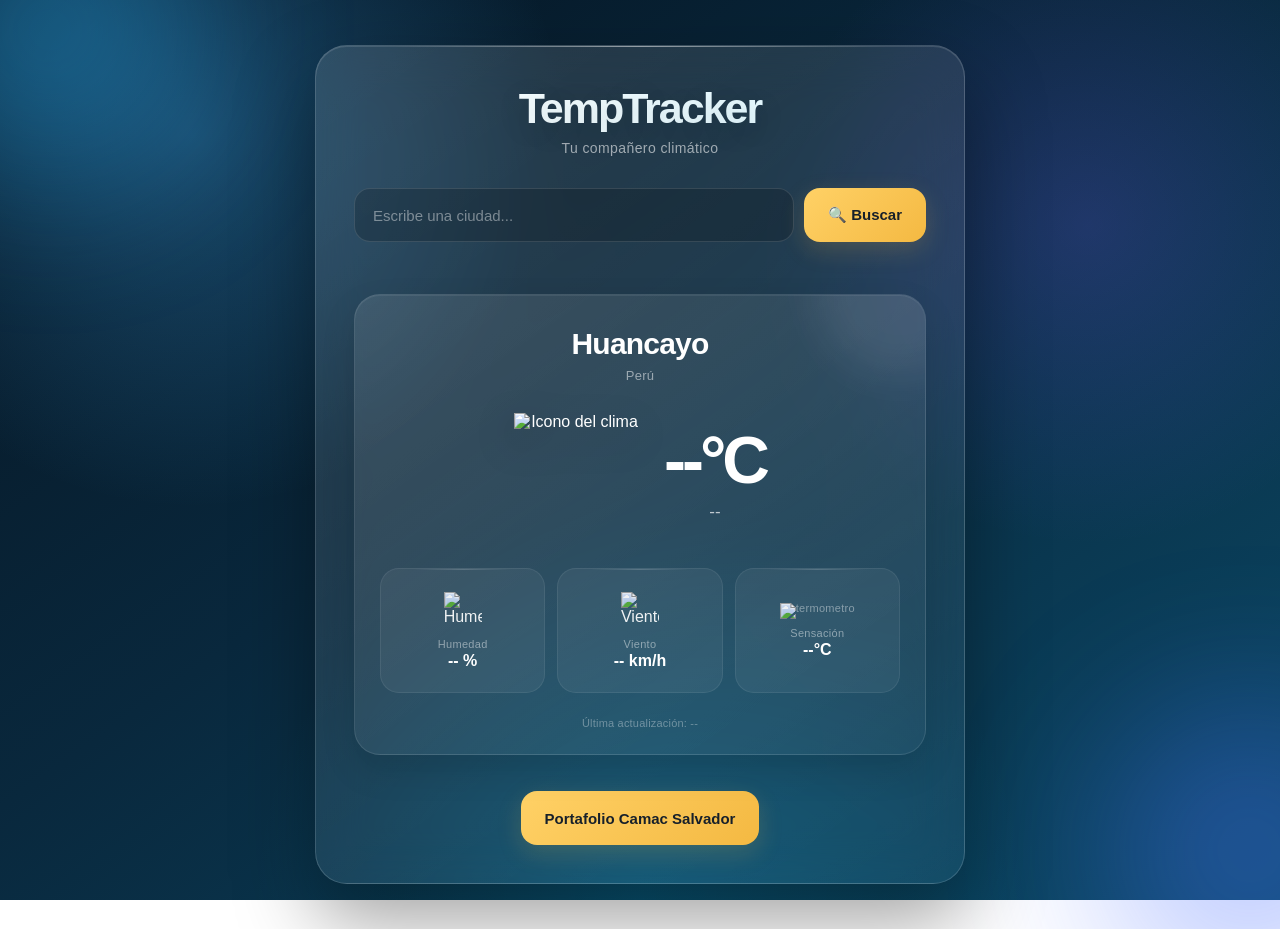
==== intel.html @ 25bdf36c "datos" ====
<!DOCTYPE html>
<html lang="es">
<head>
    <meta charset="UTF-8">
    <meta name="viewport" content="width=device-width, initial-scale=1.0">

    <title>clima</title>

    <link rel="stylesheet" href="estilos.css">
</head>

<body>

    <div class="contenedor">

        <h1>TempTracker</h1>
        <p class="subtitulo">Tu compañero climático</p>

        <div class="buscador">
            <input
                type="text"
                id="input-ciudad"
                placeholder="Escribe una ciudad..."
                autocomplete="off"
            >

            <button id="btn-buscar">
                🔍 Buscar
            </button>
        </div>

        <p id="mensaje" class="mensaje"></p>

        <div class="clima-info" id="clima-info">

            <div class="ubicacion">
                <h2 id="ciudad">Huancayo</h2>
                <p id="pais">Perú</p>
            </div>

            <div class="clima-principal">

                <img
                    id="icono-clima"
                    src=""
                    alt="Icono del clima"
                >

                <div>
                    <p id="temperatura" class="temperatura">--°C</p>
                    <p id="condicion" class="condicion">--</p>
                </div>

            </div>

            <div class="datos-clima">

                <div class="dato">
                    <img src="/imagenes/humedad.png" alt="Humedad">
                    <div>
                        <span>Humedad</span>
                        <strong id="humedad">-- %</strong>
                    </div>
                </div>

                <div class="dato">
                    <img src="/imagenes/viento.png" alt="Viento">
                    <div>
                        <span>Viento</span>
                        <strong id="viento">-- km/h</strong>
                    </div>
                </div>

                <div class="dato">
                    <span class="emoji-dato"><img src="/imagenes/termometro.png" alt="termometro"></span>
                    <div>
                        <span>Sensación</span>
                        <strong id="sensacion">--°C</strong>
                    </div>
                </div>

            </div>

            <p class="actualizacion">
                Última actualización:
                <span id="hora">--</span>
            </p>

        </div>
            <br>
            <br>

            <button onclick="window.location.href='portafolio-trujillo/Trujillo.html'">
                Portafolio Camac Salvador
            </button>
---- estilos.css ----
* {
    margin: 0;
    padding: 0;
    box-sizing: border-box;
}

html {
    min-height: 100%;
}

body {
    min-height: 100vh;

    font-family: "Inter", Arial, sans-serif;

    display: flex;
    justify-content: center;
    align-items: flex-start;

    padding: 45px 20px;

    color: #ffffff;

    overflow-x: hidden;

    /* Cielo nocturno */
    background:
        radial-gradient(
            circle at 15% 15%,
            rgba(69, 180, 255, 0.30),
            transparent 28%
        ),
        radial-gradient(
            circle at 85% 25%,
            rgba(122, 92, 255, 0.20),
            transparent 25%
        ),
        radial-gradient(
            circle at 50% 100%,
            rgba(0, 196, 255, 0.18),
            transparent 35%
        ),
        linear-gradient(
            145deg,
            #061421 0%,
            #09283d 45%,
            #0b4966 100%
        );

    background-attachment: fixed;
}


/* =========================================================
   LUCES DECORATIVAS
========================================================= */

body::before,
body::after {
    content: "";

    position: fixed;

    width: 300px;
    height: 300px;

    border-radius: 50%;

    pointer-events: none;

    filter: blur(80px);

    opacity: 0.35;

    z-index: -1;
}

body::before {
    top: -120px;
    left: -100px;

    background: #27b8ff;
}

body::after {
    right: -120px;
    bottom: -100px;

    background: #4b70ff;
}


/* =========================================================
   CONTENEDOR
========================================================= */

.contenedor {
    position: relative;

    width: 100%;
    max-width: 650px;

    padding: 38px;

    background:
        linear-gradient(
            145deg,
            rgba(255, 255, 255, 0.13),
            rgba(255, 255, 255, 0.045)
        );

    border: 1px solid rgba(255, 255, 255, 0.16);

    border-radius: 32px;

    box-shadow:
        0 35px 80px rgba(0, 0, 0, 0.38),
        inset 0 1px 0 rgba(255, 255, 255, 0.12);

    backdrop-filter: blur(25px);
    -webkit-backdrop-filter: blur(25px);

    text-align: center;

    overflow: hidden;

    animation: aparecer 0.7s ease;
}


/* brillo superior */

.contenedor::before {
    content: "";

    position: absolute;

    top: 0;
    left: 12%;

    width: 76%;
    height: 1px;

    background: linear-gradient(
        90deg,
        transparent,
        rgba(255,255,255,0.45),
        transparent
    );
}


/* =========================================================
   TITULO
========================================================= */

h1 {
    position: relative;

    font-size: 43px;

    font-weight: 800;

    letter-spacing: -2px;

    margin-bottom: 7px;

    background: linear-gradient(
        120deg,
        #ffffff,
        #d9f6ff
    );

    -webkit-background-clip: text;
    background-clip: text;

    color: transparent;

    text-shadow:
        0 8px 30px rgba(0, 0, 0, 0.15);
}

.subtitulo {
    margin-bottom: 32px;

    font-size: 14px;

    font-weight: 400;

    letter-spacing: 0.4px;

    color: rgba(255,255,255,0.58);
}


/* =========================================================
   BUSCADOR
========================================================= */

.buscador {
    display: flex;

    width: 100%;

    gap: 10px;

    margin-bottom: 18px;
}

input {
    flex: 1;

    min-width: 0;

    height: 54px;

    padding: 0 18px;

    border: 1px solid rgba(255,255,255,0.12);

    outline: none;

    border-radius: 16px;

    background: rgba(0, 0, 0, 0.18);

    color: #ffffff;

    font-family: inherit;

    font-size: 15px;

    transition:
        0.25s ease;
}

input::placeholder {
    color: rgba(255,255,255,0.42);
}

input:focus {
    border-color: rgba(91, 207, 255, 0.7);

    background: rgba(0, 0, 0, 0.25);

    box-shadow:
        0 0 0 4px rgba(56,189,248,0.10),
        0 8px 25px rgba(0,0,0,0.12);
}


/* =========================================================
   BOTON
========================================================= */

button {
    height: 54px;

    padding: 0 24px;

    border: none;

    border-radius: 16px;

    background:
        linear-gradient(
            135deg,
            #ffd166,
            #f4b942
        );

    color: #17202a;

    font-family: inherit;

    font-size: 15px;

    font-weight: 700;

    cursor: pointer;

    box-shadow:
        0 8px 25px rgba(244,185,66,0.18);

    transition:
        transform 0.25s ease,
        box-shadow 0.25s ease,
        filter 0.25s ease;
}

button:hover {
    transform: translateY(-2px);

    filter: brightness(1.08);

    box-shadow:
        0 13px 30px rgba(244,185,66,0.28);
}

button:active {
    transform: scale(0.97);
}


/* =========================================================
   MENSAJE
========================================================= */

.mensaje {
    min-height: 22px;

    margin-bottom: 10px;

    font-size: 13px;

    font-weight: 600;

    color: #ffd166;
}


/* =========================================================
   TARJETA DEL CLIMA
========================================================= */

.clima-info {
    position: relative;

    margin-top: 12px;

    padding: 32px 25px 25px;

    background:
        linear-gradient(
            145deg,
            rgba(255,255,255,0.105),
            rgba(255,255,255,0.035)
        );

    border: 1px solid rgba(255,255,255,0.10);

    border-radius: 26px;

    box-shadow:
        inset 0 1px 0 rgba(255,255,255,0.07),
        0 15px 35px rgba(0,0,0,0.12);

    overflow: hidden;
}


/* iluminación de la tarjeta */

.clima-info::before {
    content: "";

    position: absolute;

    width: 170px;
    height: 170px;

    top: -90px;
    right: -60px;

    border-radius: 50%;

    background: rgba(255,255,255,0.08);

    filter: blur(20px);

    pointer-events: none;
}


/* =========================================================
   UBICACION
========================================================= */

.ubicacion {
    position: relative;
}

.ubicacion h2 {
    font-size: 30px;

    font-weight: 700;

    letter-spacing: -0.8px;

    margin-bottom: 7px;
}

.ubicacion p {
    font-size: 13px;

    color: rgba(255,255,255,0.52);

    letter-spacing: 0.3px;
}


/* =========================================================
   CLIMA PRINCIPAL
========================================================= */

.clima-principal {
    display: flex;

    justify-content: center;

    align-items: center;

    gap: 25px;

    margin: 30px 0;
}

#icono-clima {
    width: 125px;
    height: 125px;

    object-fit: contain;

    filter:
        drop-shadow(
            0 12px 18px rgba(0,0,0,0.30)
        );

    animation:
        flotando 4s ease-in-out infinite;
}

.temperatura {
    font-size: 66px;

    font-weight: 800;

    line-height: 0.95;

    letter-spacing: -4px;

    color: #ffffff;
}

.condicion {
    margin-top: 11px;

    font-size: 17px;

    font-weight: 500;

    text-transform: capitalize;

    color: rgba(255,255,255,0.70);
}


/* =========================================================
   DATOS DEL CLIMA
========================================================= */

.datos-clima {
    display: grid;

    grid-template-columns:
        repeat(3, 1fr);

    gap: 12px;

    margin-top: 28px;
}

.dato {
    position: relative;

    min-height: 125px;

    padding: 17px 10px;

    display: flex;

    flex-direction: column;

    justify-content: center;

    align-items: center;

    gap: 8px;

    background:
        rgba(255,255,255,0.055);

    border:
        1px solid rgba(255,255,255,0.075);

    border-radius: 19px;

    overflow: hidden;

    transition:
        transform 0.25s ease,
        background 0.25s ease,
        border-color 0.25s ease;
}

.dato::before {
    content: "";

    position: absolute;

    top: 0;
    left: 20%;

    width: 60%;
    height: 1px;

    background:
        linear-gradient(
            90deg,
            transparent,
            rgba(255,255,255,0.18),
            transparent
        );
}

.dato:hover {
    transform: translateY(-4px);

    background:
        rgba(255,255,255,0.085);

    border-color:
        rgba(255,255,255,0.14);
}

.dato img {
    width: 38px;
    height: 38px;

    object-fit: contain;

    opacity: 0.92;
}

.emoji-dato {
    font-size: 30px;

    line-height: 1;
}

.dato span {
    display: block;

    font-size: 11px;

    font-weight: 500;

    letter-spacing: 0.3px;

    color: rgba(255,255,255,0.46);
}

.dato strong {
    display: block;

    margin-top: 2px;

    font-size: 16px;

    font-weight: 600;

    color: #ffffff;
}


/* =========================================================
   ACTUALIZACION
========================================================= */

.actualizacion {
    margin-top: 24px;

    font-size: 11px;

    color: rgba(255,255,255,0.35);

    letter-spacing: 0.2px;
}


/* =========================================================
   ANIMACIONES
========================================================= */

@keyframes aparecer {

    from {
        opacity: 0;

        transform:
            translateY(25px)
            scale(0.97);
    }

    to {
        opacity: 1;

        transform:
            translateY(0)
            scale(1);
    }
}

@keyframes flotando {

    0%,
    100% {
        transform: translateY(0);
    }

    50% {
        transform: translateY(-6px);
    }
}


/* =========================================================
   TABLET
========================================================= */

@media (max-width: 700px) {

    body {
        padding: 25px 15px;
    }

    .contenedor {
        padding: 32px 22px;
    }

    h1 {
        font-size: 37px;
    }
}


/* =========================================================
   CELULAR
========================================================= */

@media (max-width: 600px) {

    body {
        padding: 10px;
    }

    .contenedor {
        width: 100%;

        margin: 10px 0;

        padding: 27px 15px;

        border-radius: 25px;
    }

    h1 {
        font-size: 31px;

        letter-spacing: -1.3px;
    }

    .subtitulo {
        font-size: 13px;

        margin-bottom: 25px;
    }

    .buscador {
        flex-direction: column;

        gap: 9px;
    }

    input,
    button {
        width: 100%;
    }

    .clima-info {
        padding: 27px 13px 18px;

        border-radius: 22px;
    }

    .ubicacion h2 {
        font-size: 26px;
    }

    .clima-principal {
        flex-direction: column;

        gap: 10px;

        margin: 27px 0;
    }

    #icono-clima {
        width: 105px;
        height: 105px;
    }

    .temperatura {
        font-size: 54px;

        letter-spacing: -3px;
    }

    .condicion {
        font-size: 16px;
    }

    .datos-clima {
        grid-template-columns: 1fr;

        gap: 9px;
    }

    .dato {
        min-height: 78px;

        flex-direction: row;

        justify-content: flex-start;

        padding: 12px 18px;

        text-align: left;
    }

    .dato strong {
        margin-left: auto;
    }
}


/* =========================================================
   CELULAR PEQUENO
========================================================= */

@media (max-width: 380px) {

    .contenedor {
        padding: 23px 12px;
    }

    h1 {
        font-size: 28px;
    }

    .temperatura {
        font-size: 48px;
    }

    .clima-info {
        padding-left: 10px;
        padding-right: 10px;
    }
}


/* =========================================================
   REDUCIR ANIMACIONES SI EL USUARIO LO PREFIERE
========================================================= */

@media (prefers-reduced-motion: reduce) {

    *,
    *::before,
    *::after {
        animation: none !important;

        transition: none !important;
    }
}
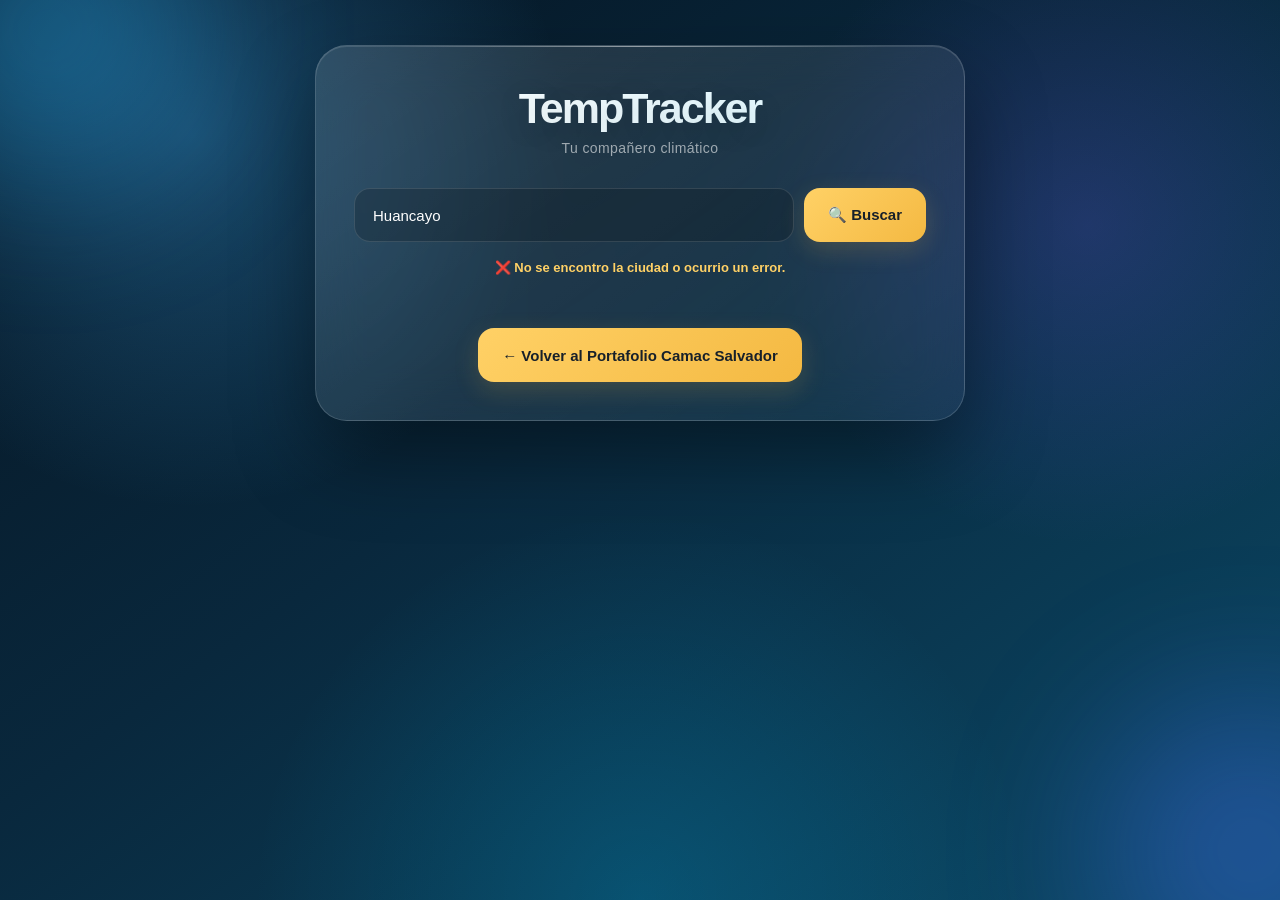
==== commit 6413e22e: "datos" ====
--- a/intel.html
+++ b/intel.html
@@ -3,9 +3,7 @@
 <head>
     <meta charset="UTF-8">
     <meta name="viewport" content="width=device-width, initial-scale=1.0">
-
-    <title>clima</title>
-
+    <title>TempTracker - Clima</title>
     <link rel="stylesheet" href="estilos.css">
 </head>
 
@@ -56,7 +54,8 @@
             <div class="datos-clima">
 
                 <div class="dato">
-                    <img src="/imagenes/humedad.png" alt="Humedad">
+                    <!-- Corrección: Se quitó la / inicial -->
+                    <img src="imagenes/humedad.png" alt="Humedad">
                     <div>
                         <span>Humedad</span>
                         <strong id="humedad">-- %</strong>
@@ -64,7 +63,8 @@
                 </div>
 
                 <div class="dato">
-                    <img src="/imagenes/viento.png" alt="Viento">
+                    <!-- Corrección: Se quitó la / inicial -->
+                    <img src="imagenes/viento.png" alt="Viento">
                     <div>
                         <span>Viento</span>
                         <strong id="viento">-- km/h</strong>
@@ -72,7 +72,8 @@
                 </div>
 
                 <div class="dato">
-                    <span class="emoji-dato"><img src="/imagenes/termometro.png" alt="termometro"></span>
+                    <!-- Corrección: Se quitó la / inicial -->
+                    <span class="emoji-dato"><img src="imagenes/termometro.png" alt="termometro"></span>
                     <div>
                         <span>Sensación</span>
                         <strong id="sensacion">--°C</strong>
@@ -87,10 +88,18 @@
             </p>
 
         </div>
-            <br>
-            <br>
+        
+        <br>
+        <br>
 
-            <button onclick="window.location.href='portafolio-trujillo/Trujillo.html'">
-                Portafolio Camac Salvador
-            </button>
+        <!-- Corrección: Enlace directo a tu portafolio en GitHub Pages -->
+        <button onclick="window.location.href='https://60398318-cmd.github.io/Mi_Portafolio.CamacSalvador/'">
+            ← Volver al Portafolio Camac Salvador
+        </button>
 
+    </div>
+
+    <!-- Corrección: Se agrega la etiqueta del script para activar la API -->
+    <script src="codigo.js"></script>
+</body>
+</html>
